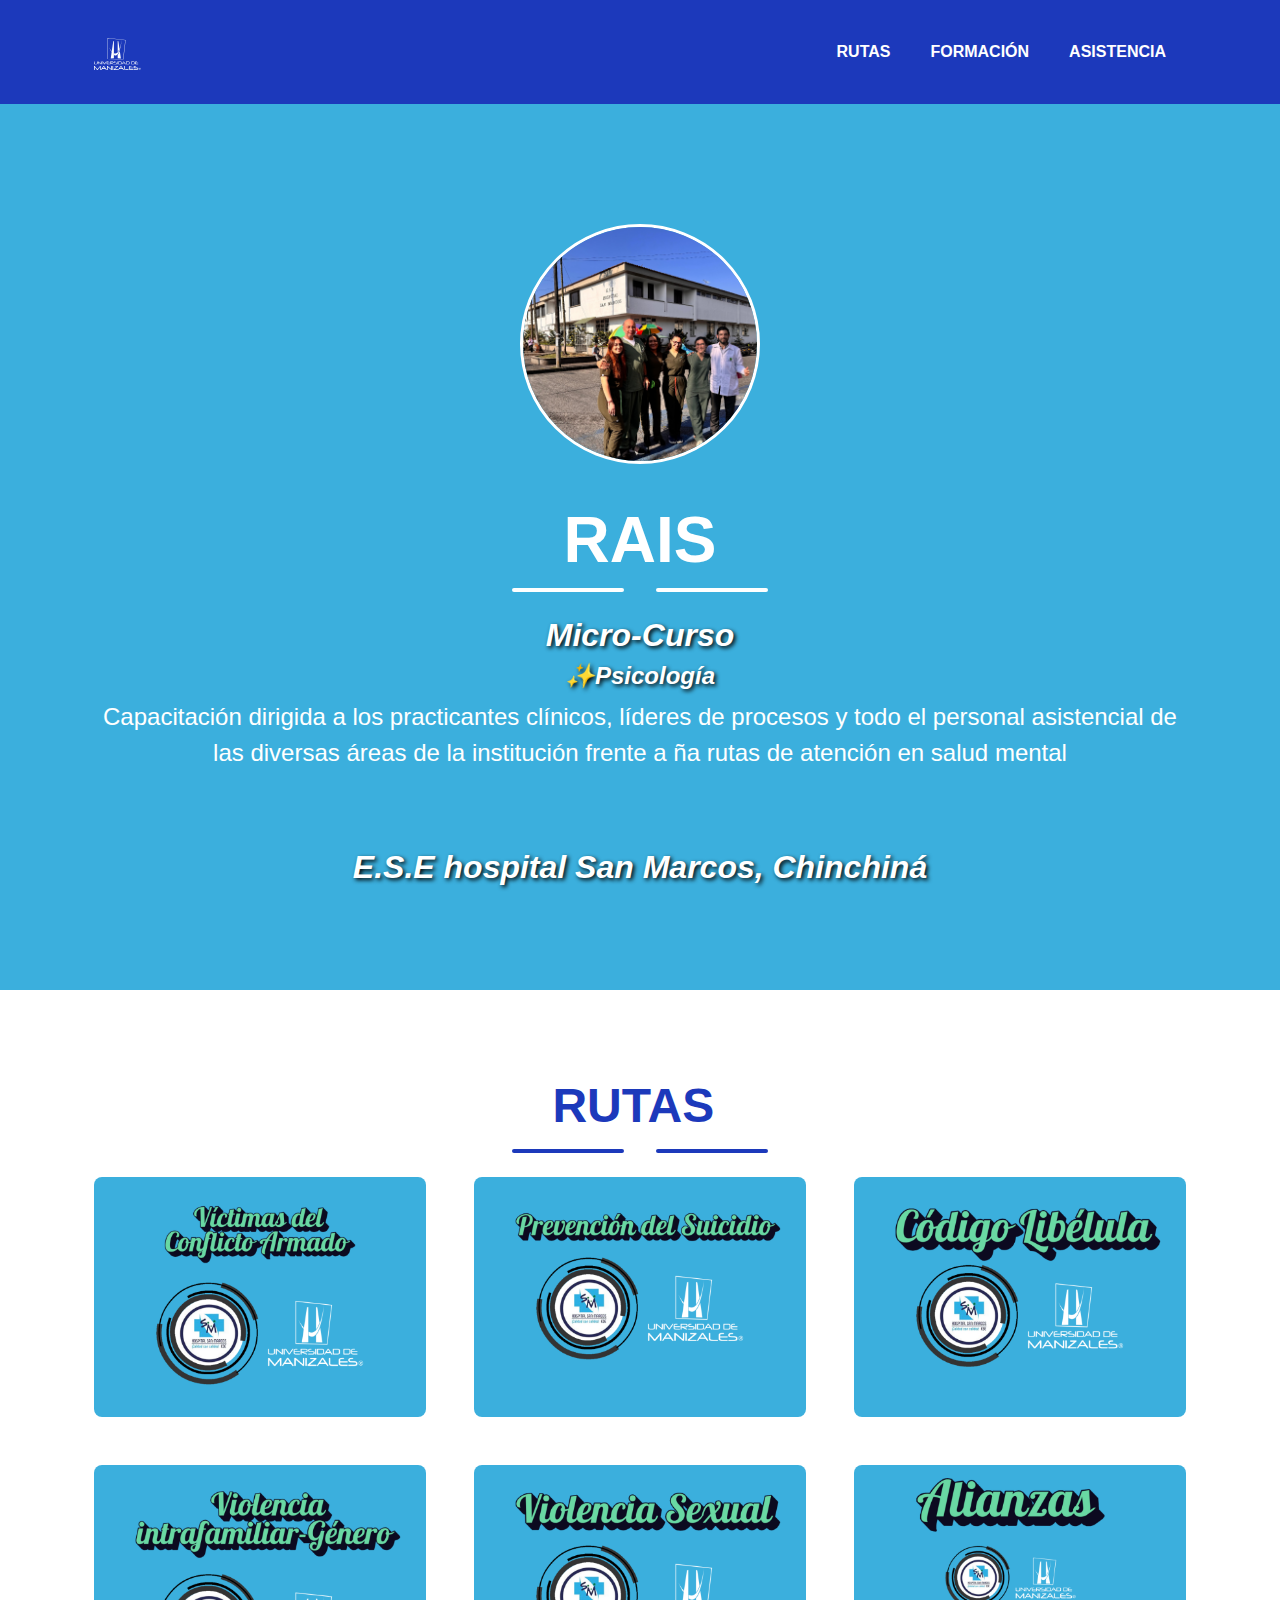
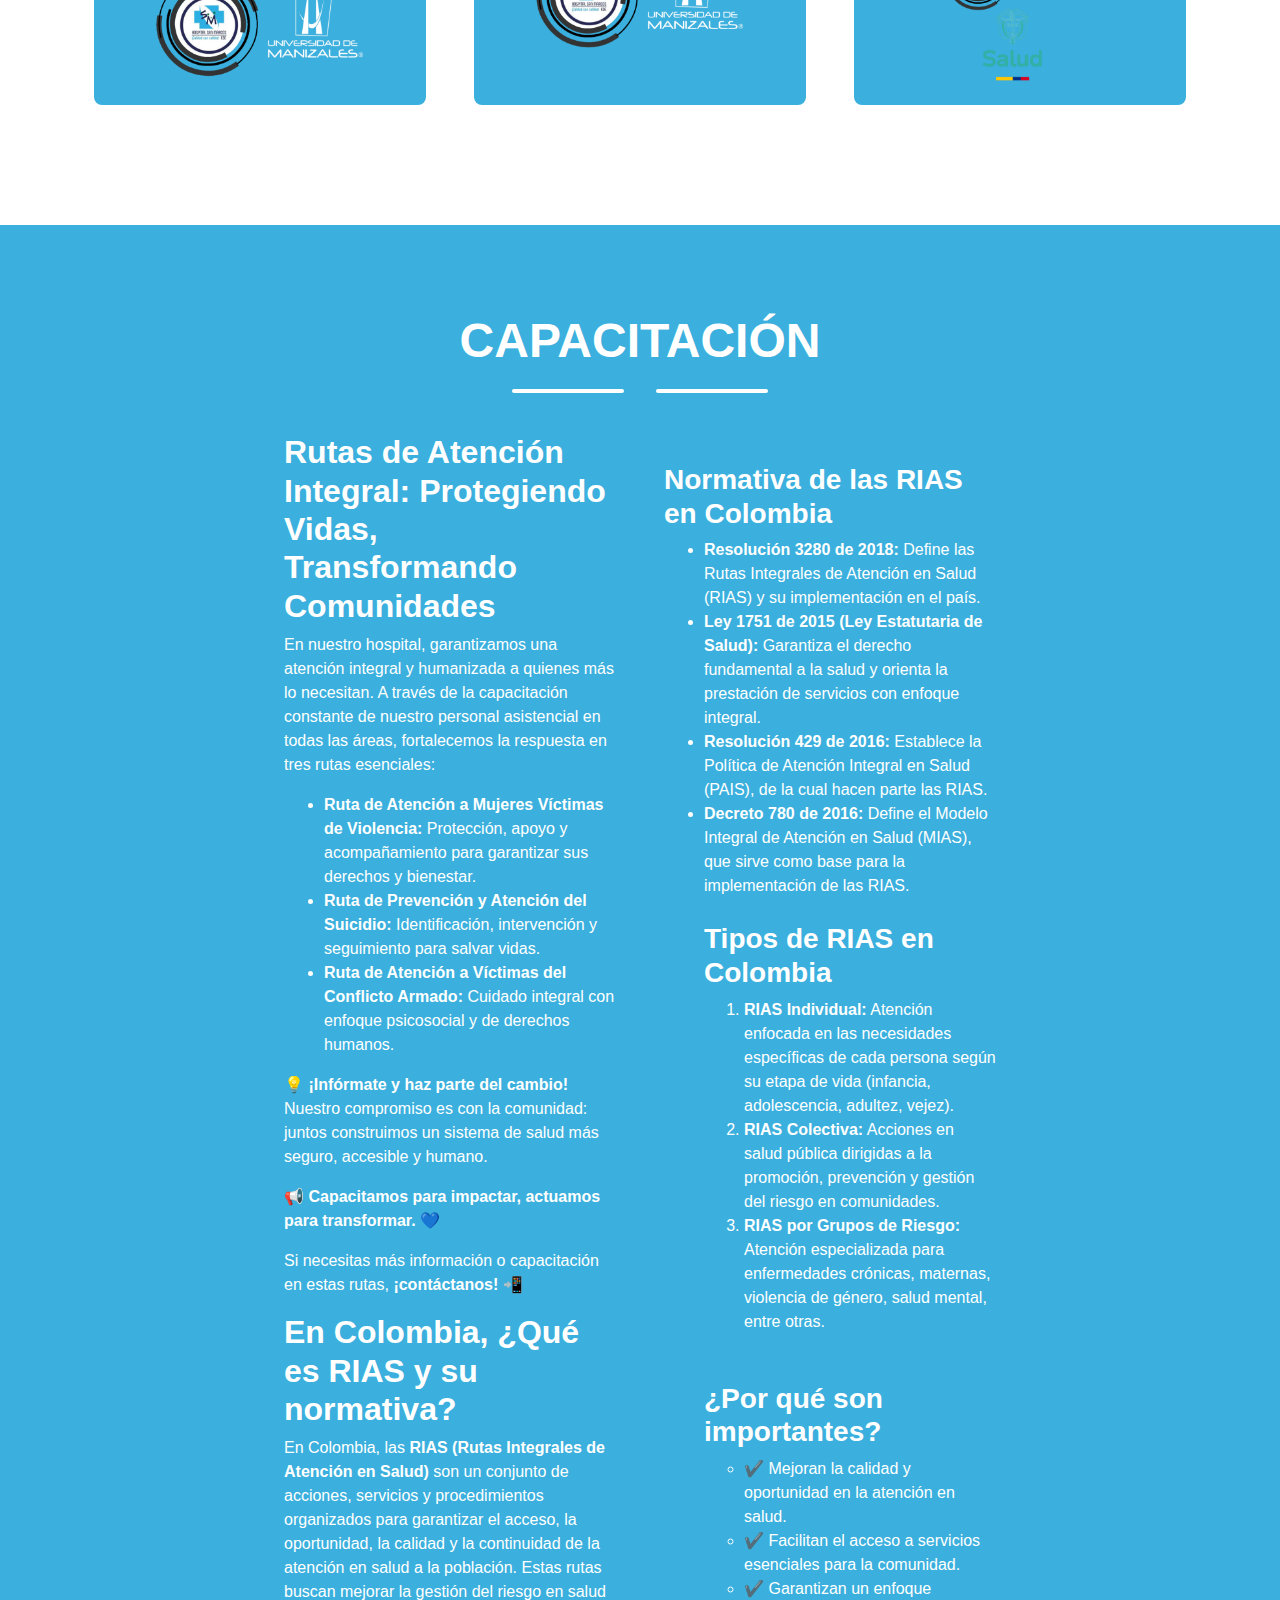
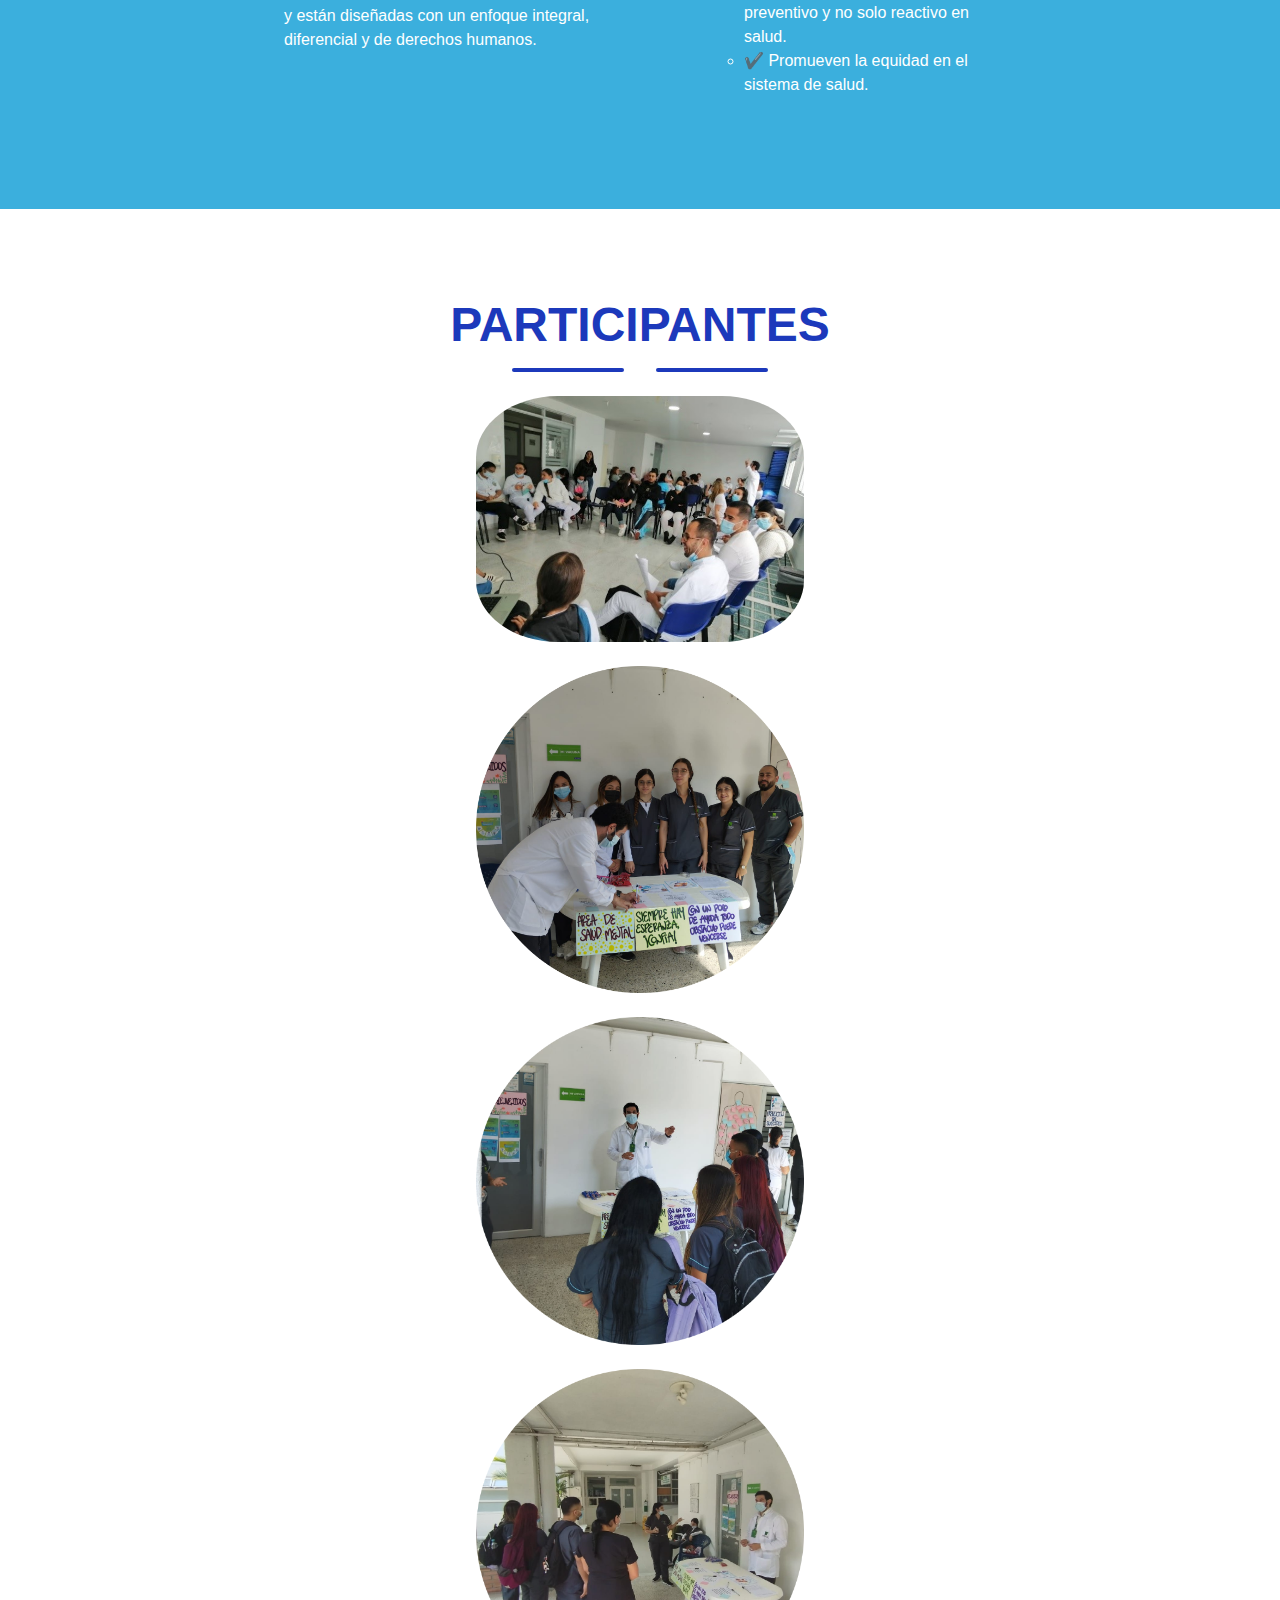
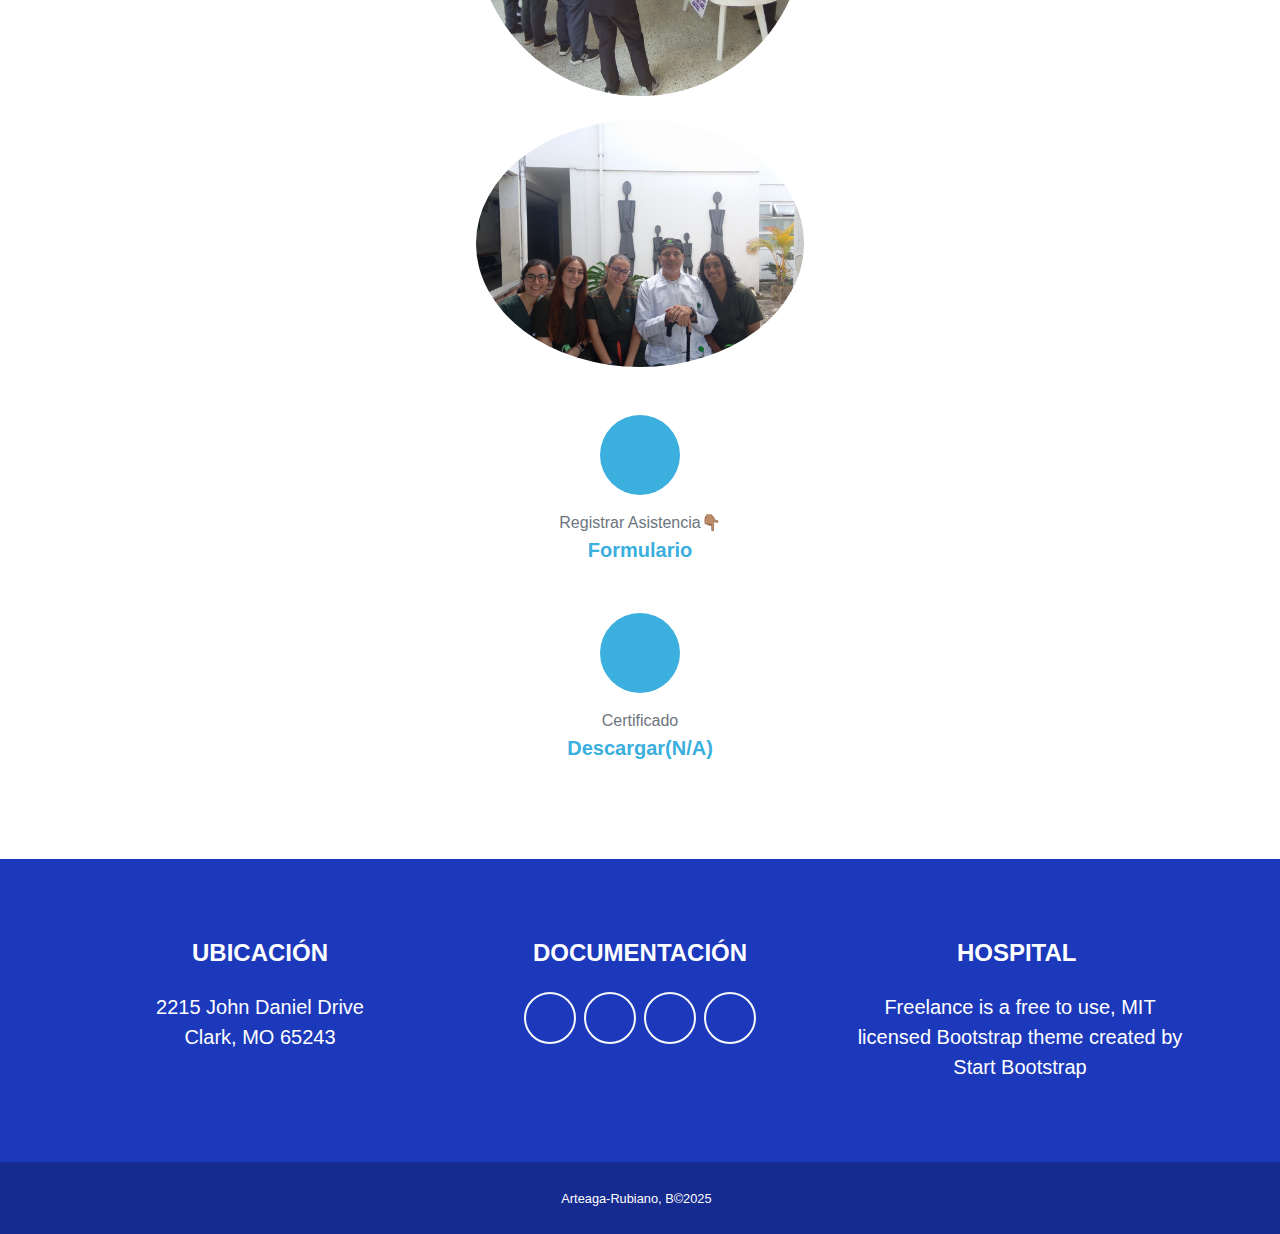
==== app/index.html @ 9b3e5418 "Add files via upload" ====
<!DOCTYPE html>
<html lang="en">
    <head>
        <meta charset="utf-8">
        <meta name="viewport" content="width=device-width, initial-scale=1, shrink-to-fit=no">
        <meta name="description" content="Curso de capacitación RAIS hospital san marcos 2025">
        <meta name="author" content="Breitner Arteaga - Psicólogo">
        <title>Curso RAIS🧿</title>
        <!-- Font Awesome icons (free version)-->
        <script src="https://cdnjs.cloudflare.com/ajax/libs/font-awesome/5.13.0/js/all.min.js" crossorigin="anonymous"></script>
        <!-- Core theme CSS (includes Bootstrap)-->
        <link href="css/styles.css" rel="stylesheet">
        <!-- Fonts CSS-->
        <link rel="stylesheet" href="css/heading.css">
        <link rel="stylesheet" href="css/body.css">
        <link rel="icon" type="image/png" href="assets/img/lideres-conscientes-colombia-2024.webp">
    <title>Micro-curso RAIS</title><br>
    </head>
    <body id="page-top">
        <nav class="navbar navbar-expand-lg bg-secondary fixed-top" id="mainNav">
            <div class="container"><a class="navbar-brand js-scroll-trigger" href="#page-top"><img id="brandImage" src="assets/img/Logo-UManizales-blanco.svg" alt=""></a>
                <button class="navbar-toggler navbar-toggler-right font-weight-bold bg-primary text-white rounded" type="button" data-toggle="collapse" data-target="#navbarResponsive" aria-controls="navbarResponsive" aria-expanded="false" aria-label="Toggle navigation">Menu <i class="fas fa-bars"></i></button>
                <div class="collapse navbar-collapse" id="navbarResponsive">
                    <ul class="navbar-nav ml-auto">
                        <li class="nav-item mx-0 mx-lg-1"><a class="nav-link py-3 px-0 px-lg-3 rounded js-scroll-trigger" href="#portfolio">RUTAS</a>
                        </li>
                        <li class="nav-item mx-0 mx-lg-1"><a class="nav-link py-3 px-0 px-lg-3 rounded js-scroll-trigger" href="#about">FORMACIÓN</a>
                        </li>
                        <li class="nav-item mx-0 mx-lg-1"><a class="nav-link py-3 px-0 px-lg-3 rounded js-scroll-trigger" href="#contact">ASISTENCIA</a>
                        </li>
                    </ul>
                </div>
            </div>
        </nav>
        <header class="masthead bg-primary text-white text-center">
            <div class="container d-flex align-items-center flex-column">
                <!-- Masthead Avatar Image--><img class="masthead-avatar mb-5" src="assets/img/foto-psicologia-chinchina-2025.jpg" alt="">
                <!-- Masthead Heading-->
                <h1 class="masthead-heading mb-0">RAIS</h1>
                <!-- Icon Divider-->
                <div class="divider-custom divider-light">
                    <div class="divider-custom-line"></div>
                    <div class="divider-custom-icon"><i class="fas fa-star"></i></div>
                    <div class="divider-custom-line"></div>
                </div>
                <!-- Masthead Subheading-->
                <h2 style="font-style: italic; color: white; text-shadow: 2px 2px 4px black;">
                   Micro-Curso
                </h2>
                <h4 style="font-style: italic; color: white; text-shadow: 2px 2px 4px black;">
                ✨Psicología
                 </h4>
                
                <p class="pre-wrap masthead-subheading font-weight-light mb-0">Capacitación dirigida a los practicantes clínicos, líderes de procesos y todo el personal asistencial de las diversas áreas de la institución frente a ña rutas de atención en salud mental</p>
                <h2 style="font-style: italic; color: white; text-shadow: 2px 2px 4px black;"><br><br>
                E.S.E hospital San Marcos, Chinchiná   
                 </h2>
            </div>
        </header>
        <section class="page-section portfolio" id="portfolio">
            <div class="container">
                <!-- Portfolio Section Heading-->
                <div class="text-center">
                    <h2 class="page-section-heading text-secondary mb-0 d-inline-block">RUTAS </h2>
                </div>
                <!-- Icon Divider-->
                <div class="divider-custom">
                    <div class="divider-custom-line"></div>
                    <div class="divider-custom-icon"><i class="fas fa-star"></i></div>
                    <div class="divider-custom-line"></div>
                </div>
                <!-- Portfolio Grid Items-->
                <div class="row justify-content-center">
                    <!-- Portfolio Items-->
                    <div class="col-md-6 col-lg-4 mb-5">
                        <div class="portfolio-item mx-auto" data-toggle="modal" data-target="#portfolioModal0">
                            <div class="portfolio-item-caption d-flex align-items-center justify-content-center h-100 w-100">
                                <div class="portfolio-item-caption-content text-center text-white"><i class="fas fa-plus fa-3x"></i></div>
                            </div><img class="img-fluid" src="[data-uri]" alt="VCA"/>
                        </div>
                    </div>
                    <div class="col-md-6 col-lg-4 mb-5">
                        <div class="portfolio-item mx-auto" data-toggle="modal" data-target="#portfolioModal1">
                            <div class="portfolio-item-caption d-flex align-items-center justify-content-center h-100 w-100">
                                <div class="portfolio-item-caption-content text-center text-white"><i class="fas fa-plus fa-3x"></i></div>
                            </div><img class="img-fluid" src="[data-uri]" alt="Suicidio"/>
                        </div>
                    </div>
                    <div class="col-md-6 col-lg-4 mb-5">
                        <div class="portfolio-item mx-auto" data-toggle="modal" data-target="#portfolioModal2">
                            <div class="portfolio-item-caption d-flex align-items-center justify-content-center h-100 w-100">
                                <div class="portfolio-item-caption-content text-center text-white"><i class="fas fa-plus fa-3x"></i></div>
                            </div><img class="img-fluid" src="[data-uri]" alt="IVE"/>
                        </div>
                    </div>
                    <div class="col-md-6 col-lg-4 mb-5">
                        <div class="portfolio-item mx-auto" data-toggle="modal" data-target="#portfolioModal3">
                            <div class="portfolio-item-caption d-flex align-items-center justify-content-center h-100 w-100">
                                <div class="portfolio-item-caption-content text-center text-white"><i class="fas fa-plus fa-3x"></i></div>
                            </div><img class="img-fluid" src="[data-uri]" alt="Doméstica "/>
                        </div>
                    </div>
                    <div class="col-md-6 col-lg-4 mb-5">
                        <div class="portfolio-item mx-auto" data-toggle="modal" data-target="#portfolioModal4">
                            <div class="portfolio-item-caption d-flex align-items-center justify-content-center h-100 w-100">
                                <div class="portfolio-item-caption-content text-center text-white"><i class="fas fa-plus fa-3x"></i></div>
                            </div><img class="img-fluid" src="[data-uri]" alt="Abuso"/>
                        </div>
                    </div>
                    <div class="col-md-6 col-lg-4 mb-5">
                        <div class="portfolio-item mx-auto" data-toggle="modal" data-target="#portfolioModal5">
                            <div class="portfolio-item-caption d-flex align-items-center justify-content-center h-100 w-100">
                                <div class="portfolio-item-caption-content text-center text-white"><i class="fas fa-plus fa-3x"></i></div>
                            </div><img class="img-fluid" src="assets/img/portfolio/Alianzas.png" alt="Equipo Umanizales"/>
                        </div>
                    </div>
                </div>
            </div>
        </section>
        <!-- Portfolio Modal-->
        <div class="portfolio-modal modal fade" id="portfolioModal0" tabindex="-1" role="dialog" aria-labelledby="#portfolioModal0Label" aria-hidden="true">
            <div class="modal-dialog modal-xl" role="document">
                <div class="modal-content">
                    <button class="close" type="button" data-dismiss="modal" aria-label="Close"><span aria-hidden="true"><i class="fas fa-times"></i></span></button>
                    <div class="modal-body text-center">
                        <div class="container">
                            <div class="row justify-content-center">
                                <div class="col-lg-8">
                                    <!-- Portfolio Modal - Title-->
                                    <h2 class="portfolio-modal-title text-secondary mb-0">VCA</h2>
                                    <!-- Icon Divider-->
                                    <div class="divider-custom">
                                        <div class="divider-custom-line"></div>
                                        <div class="divider-custom-icon"><i class="fas fa-star"></i></div>
                                        <div class="divider-custom-line"></div>
                                    </div>
                                    <!-- Portfolio Modal - Image--><img class="img-fluid rounded mb-5" src="[data-uri]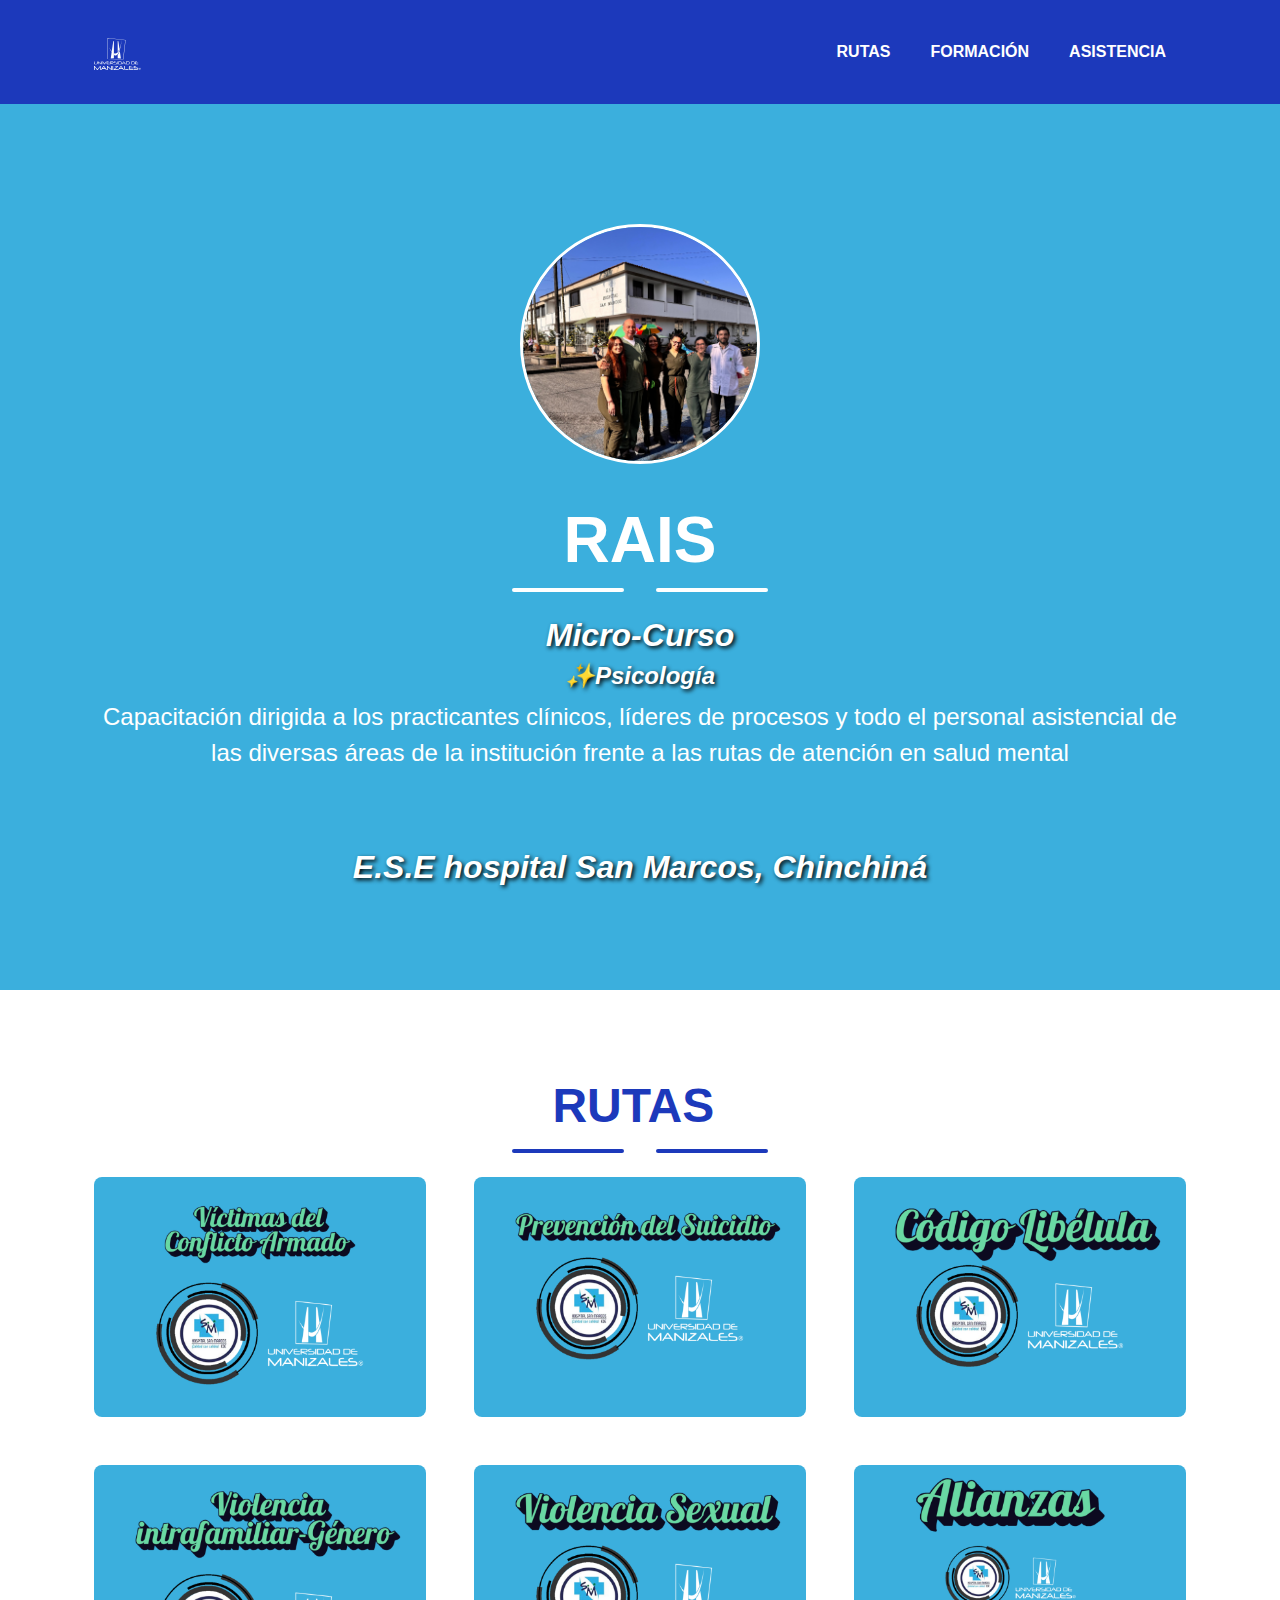
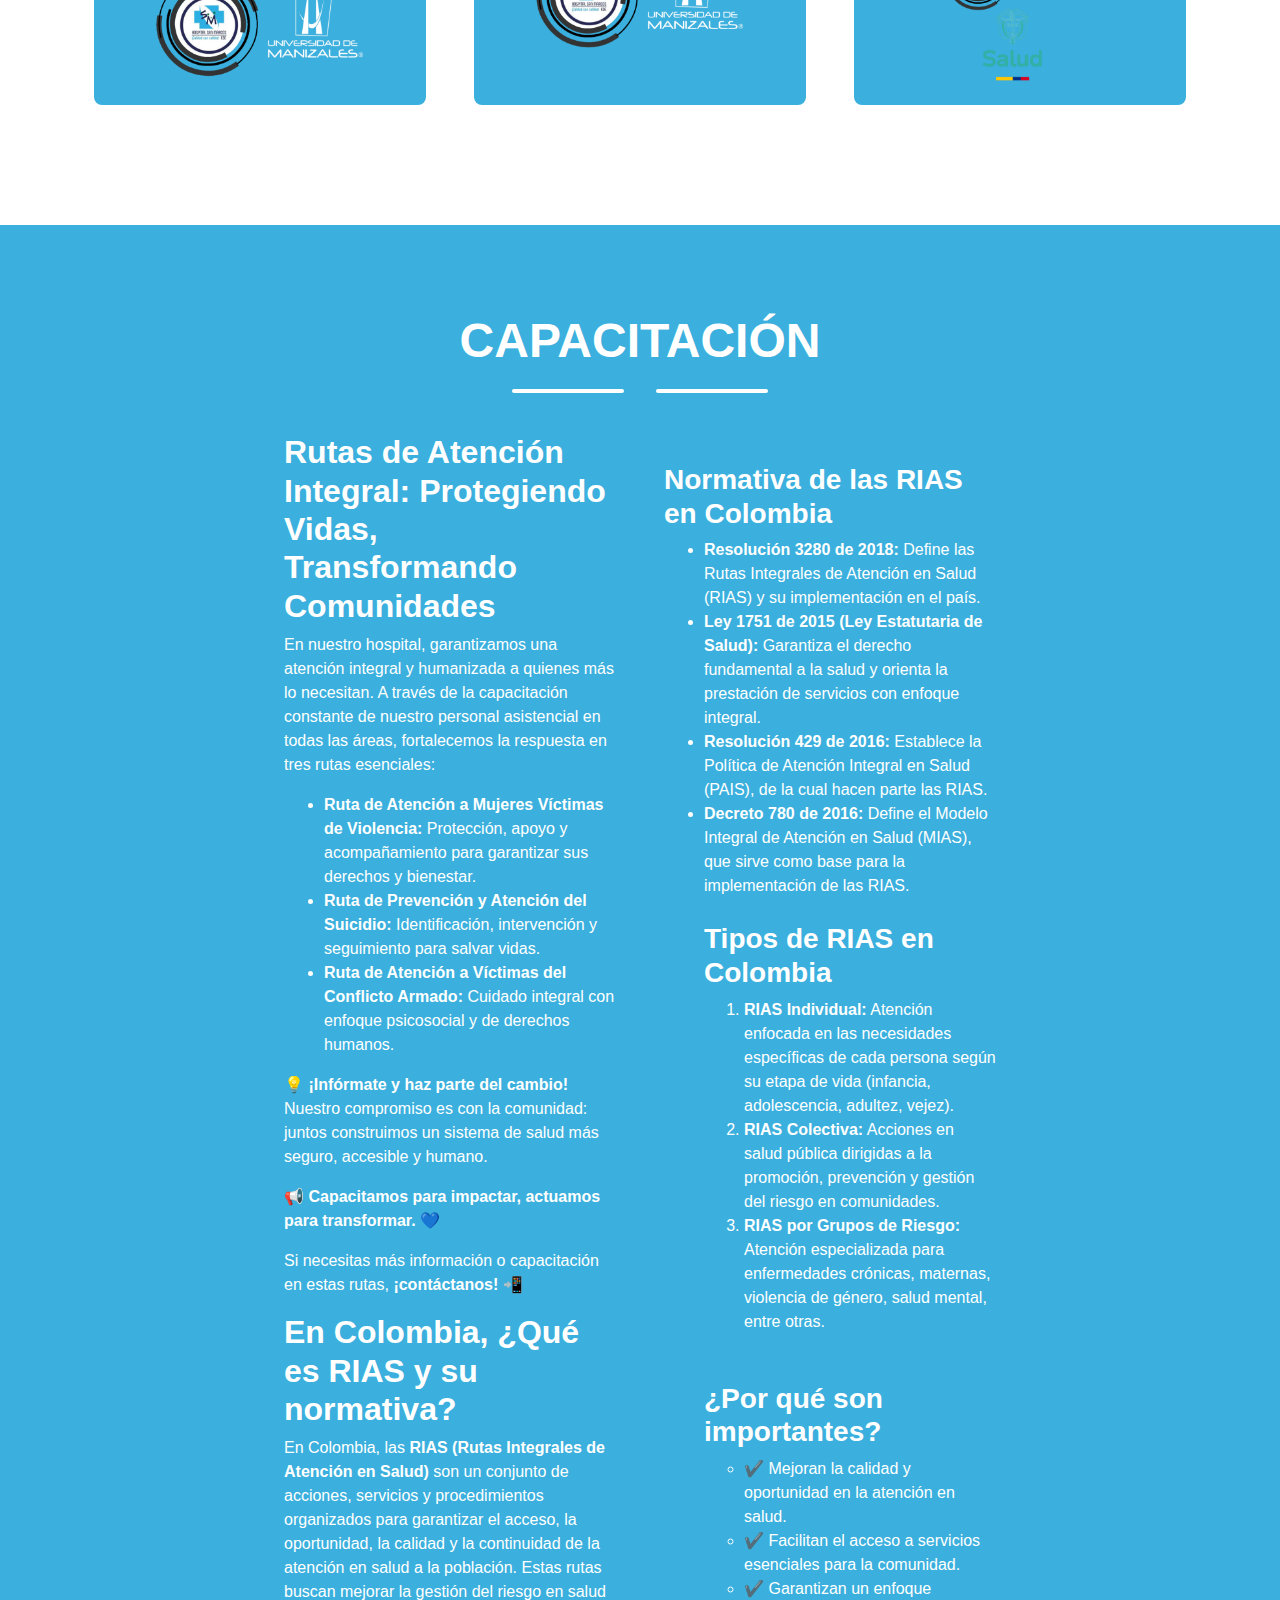
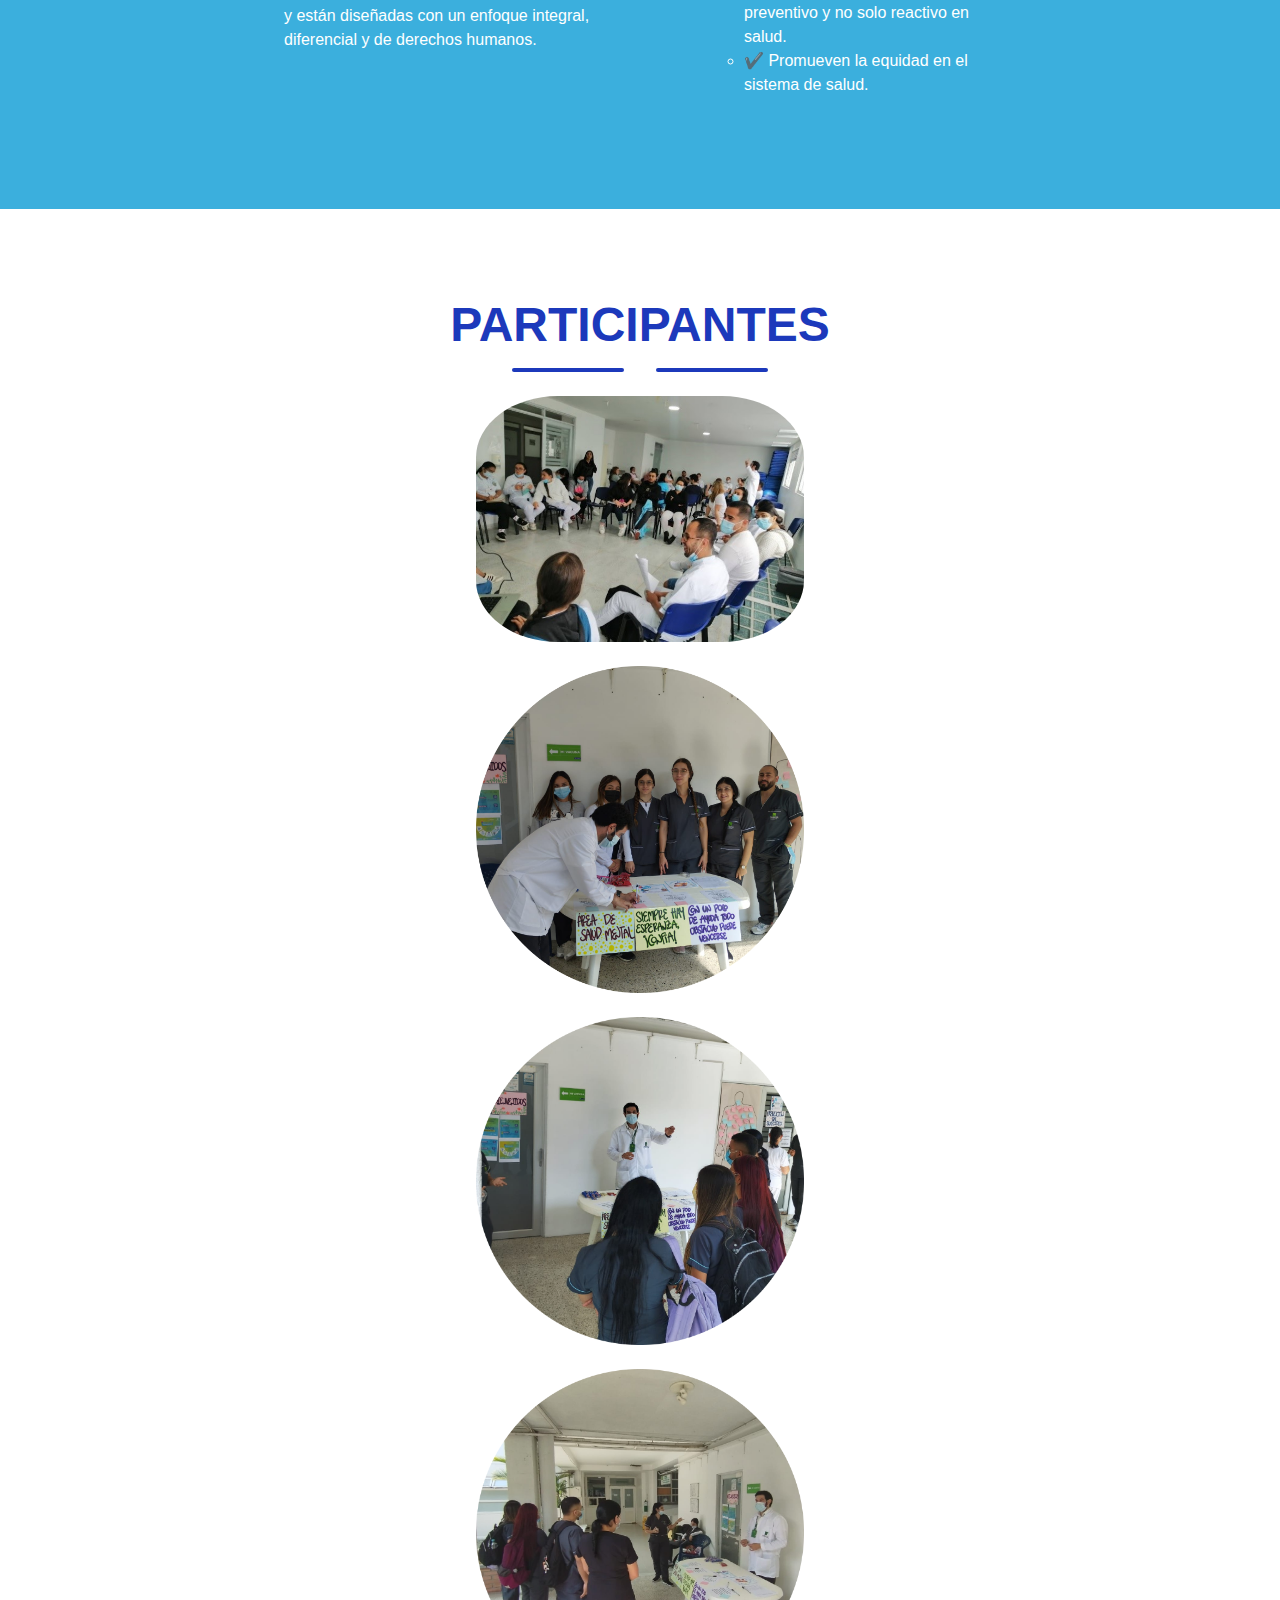
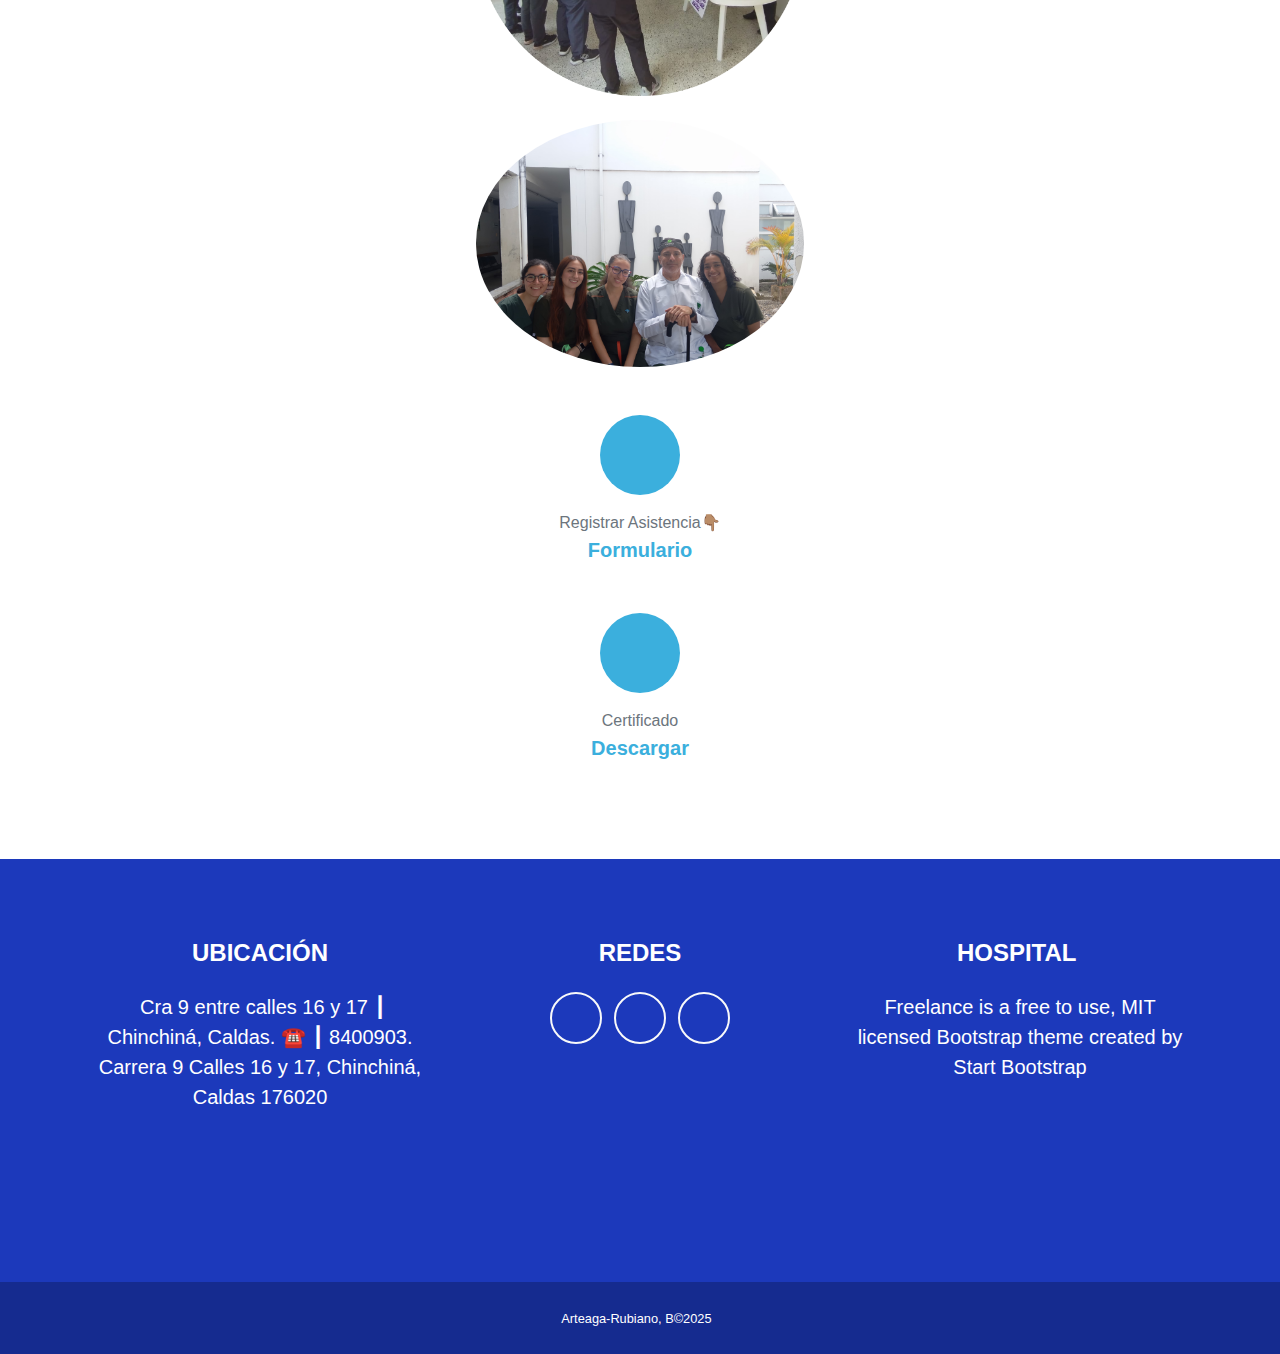
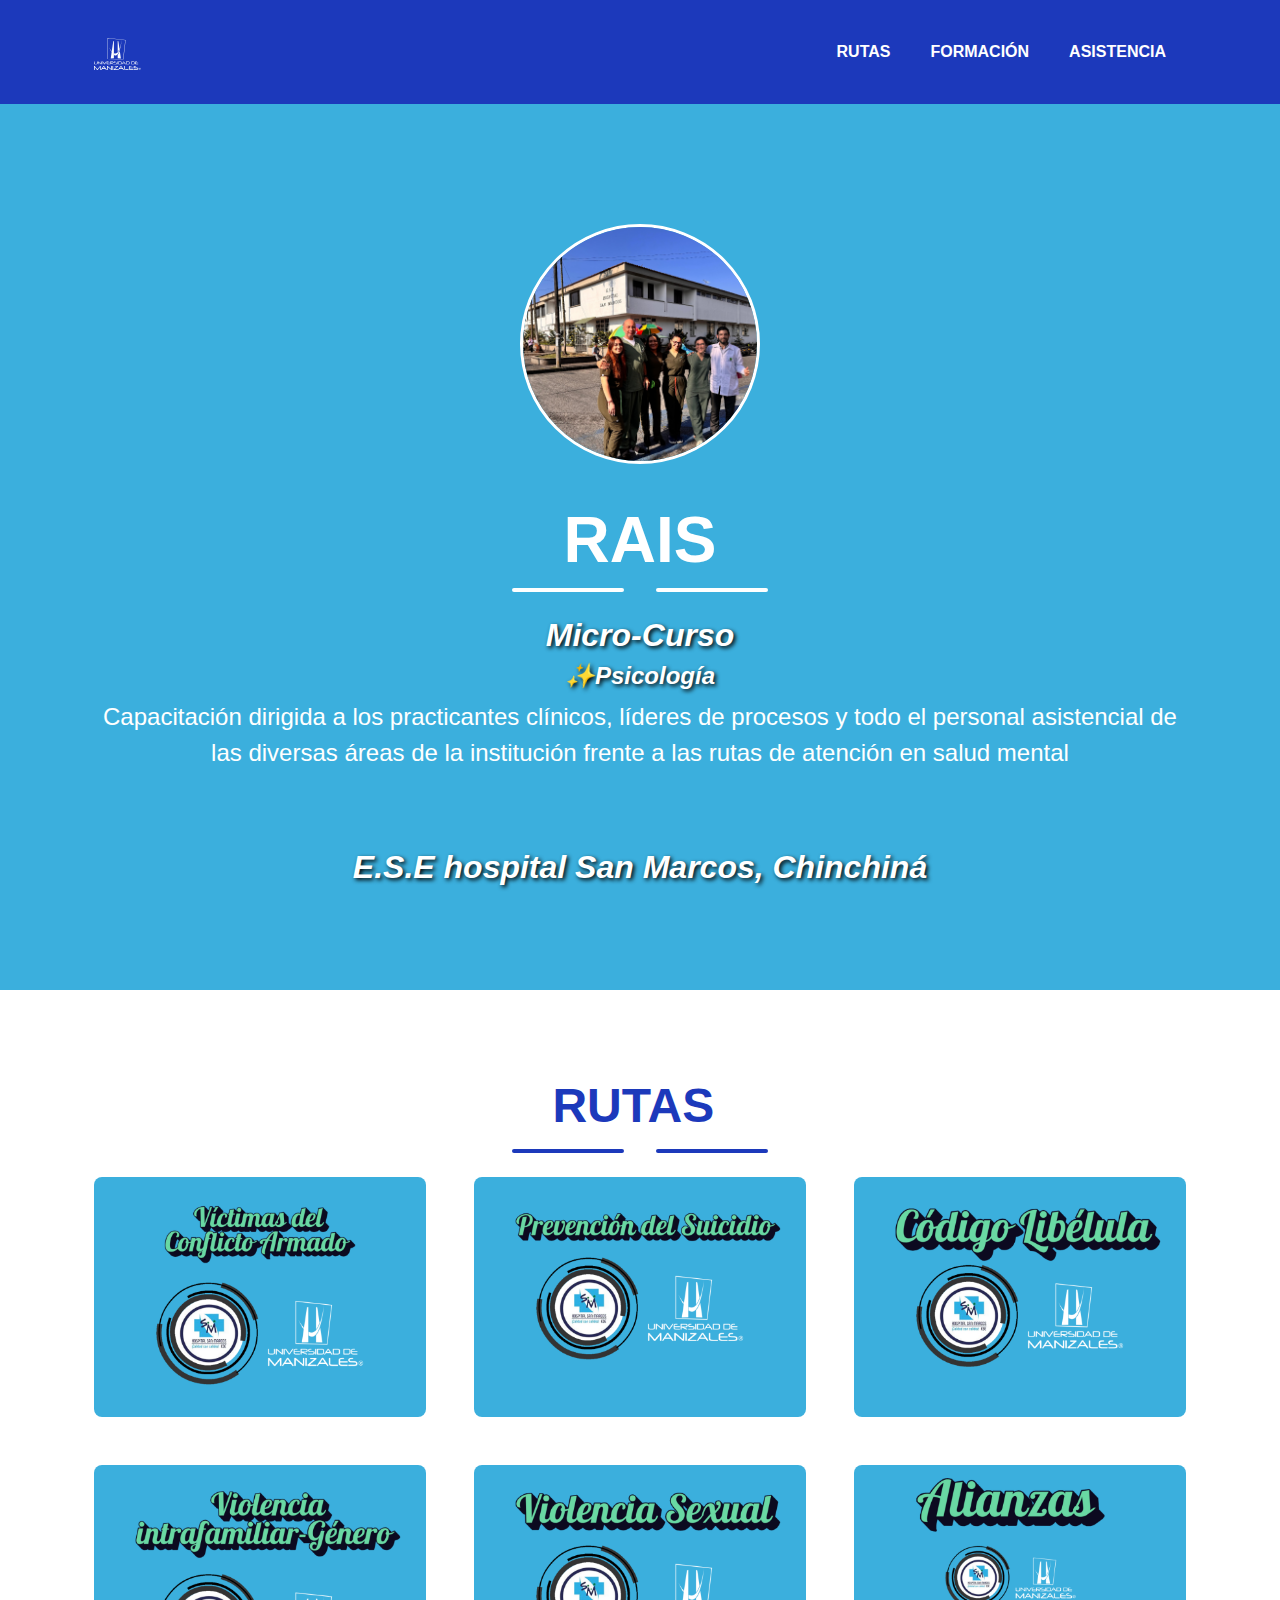
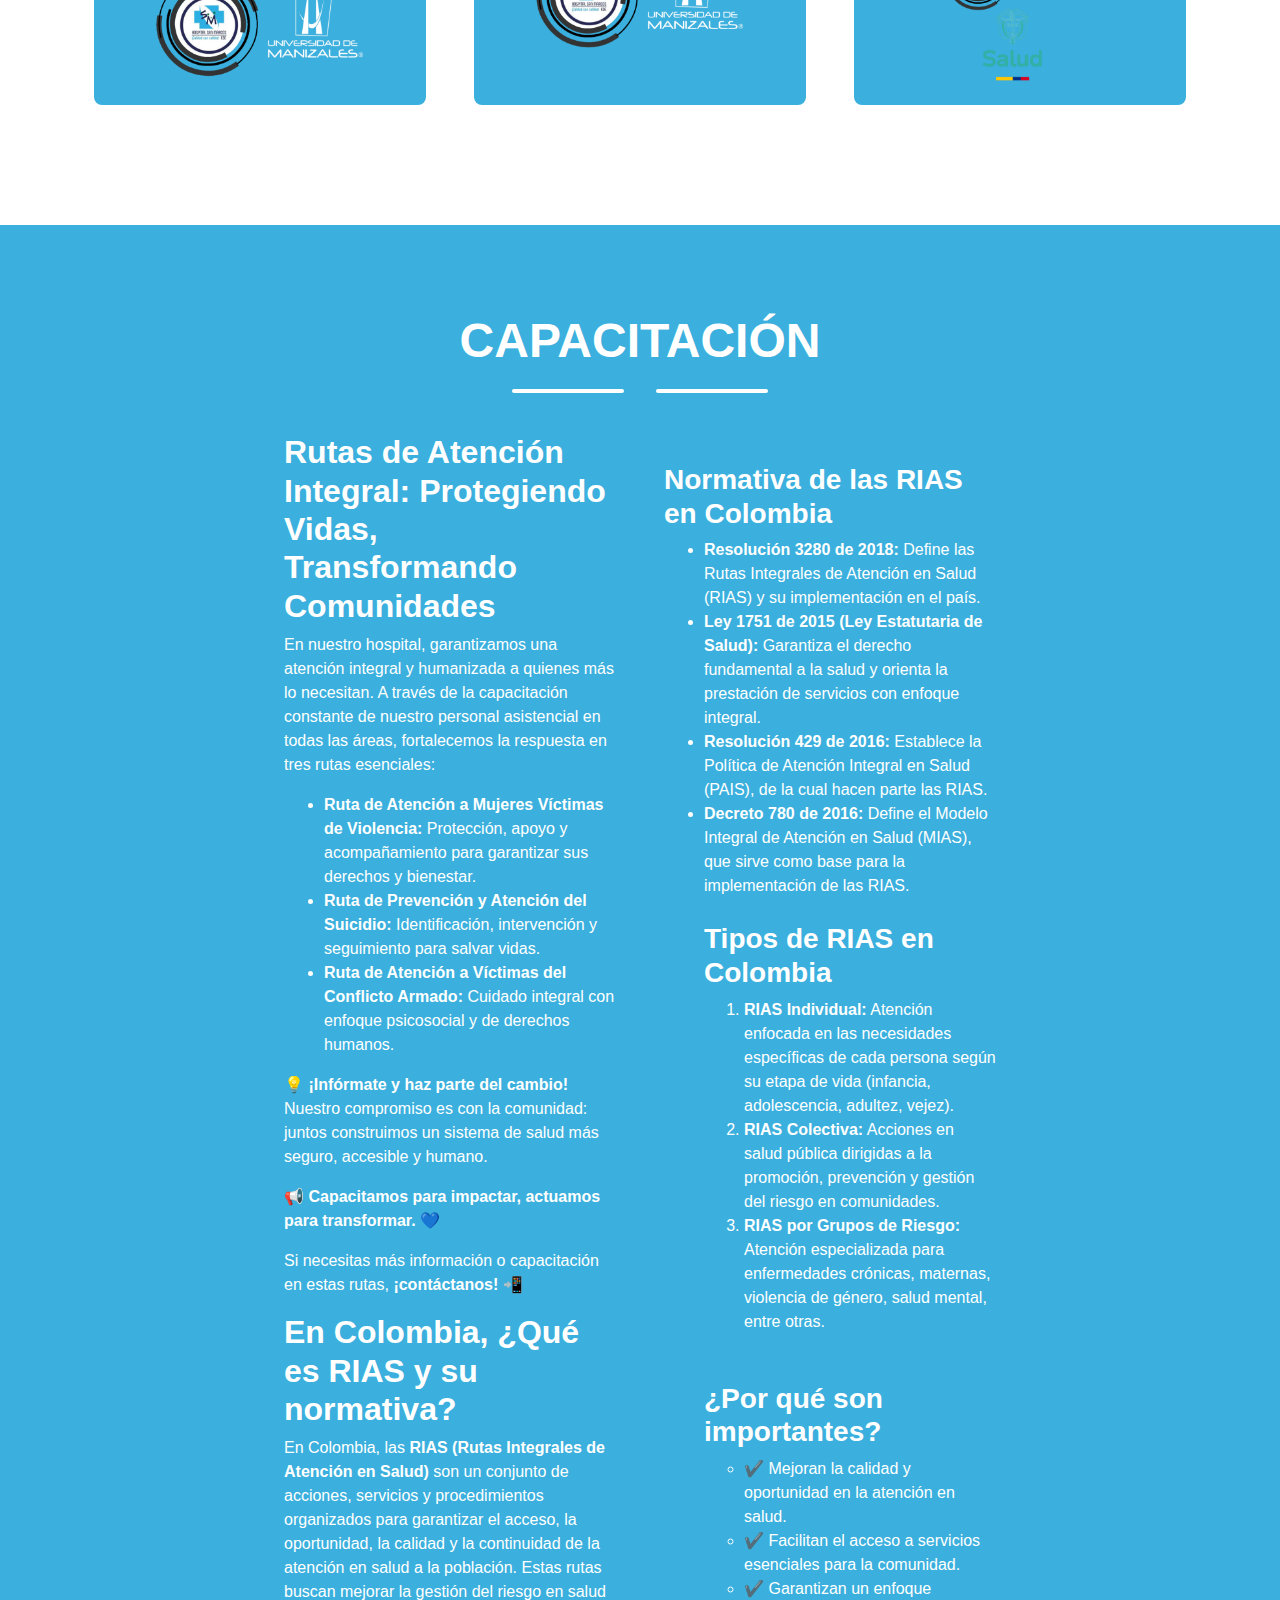
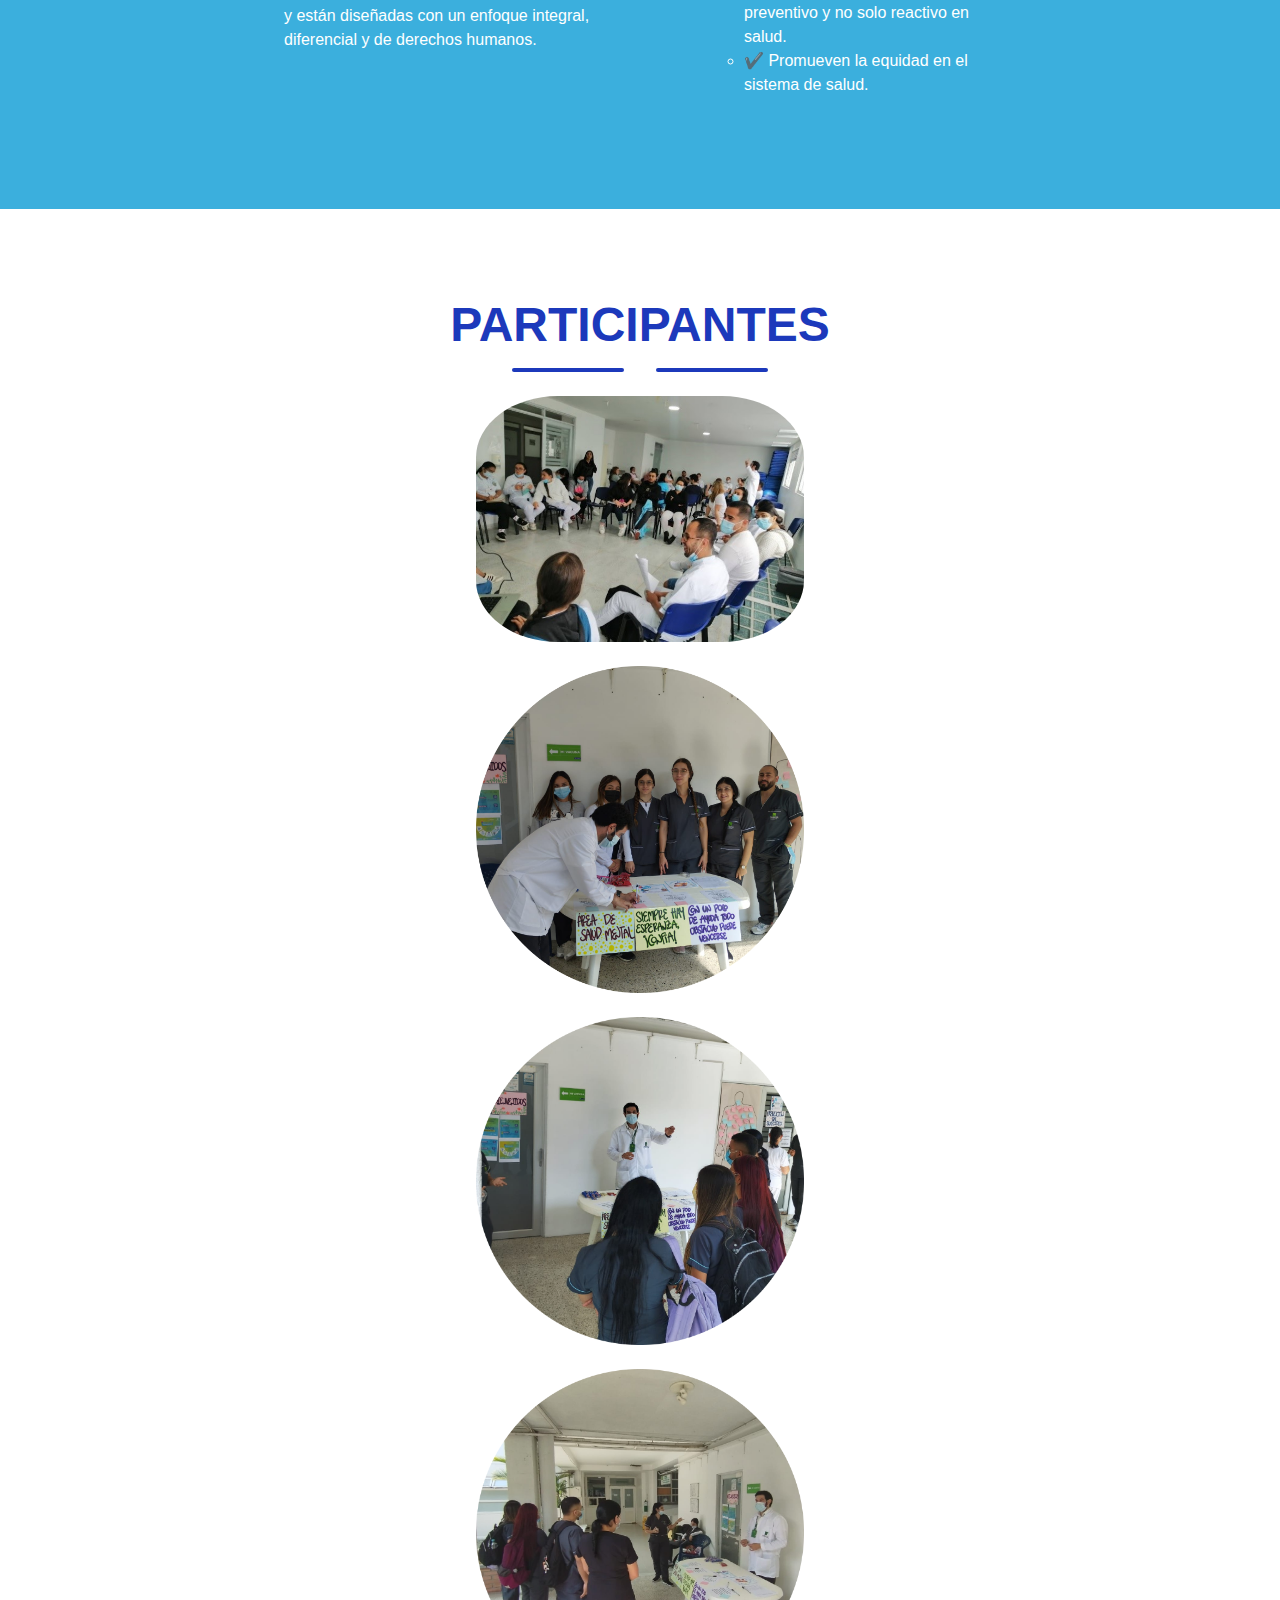
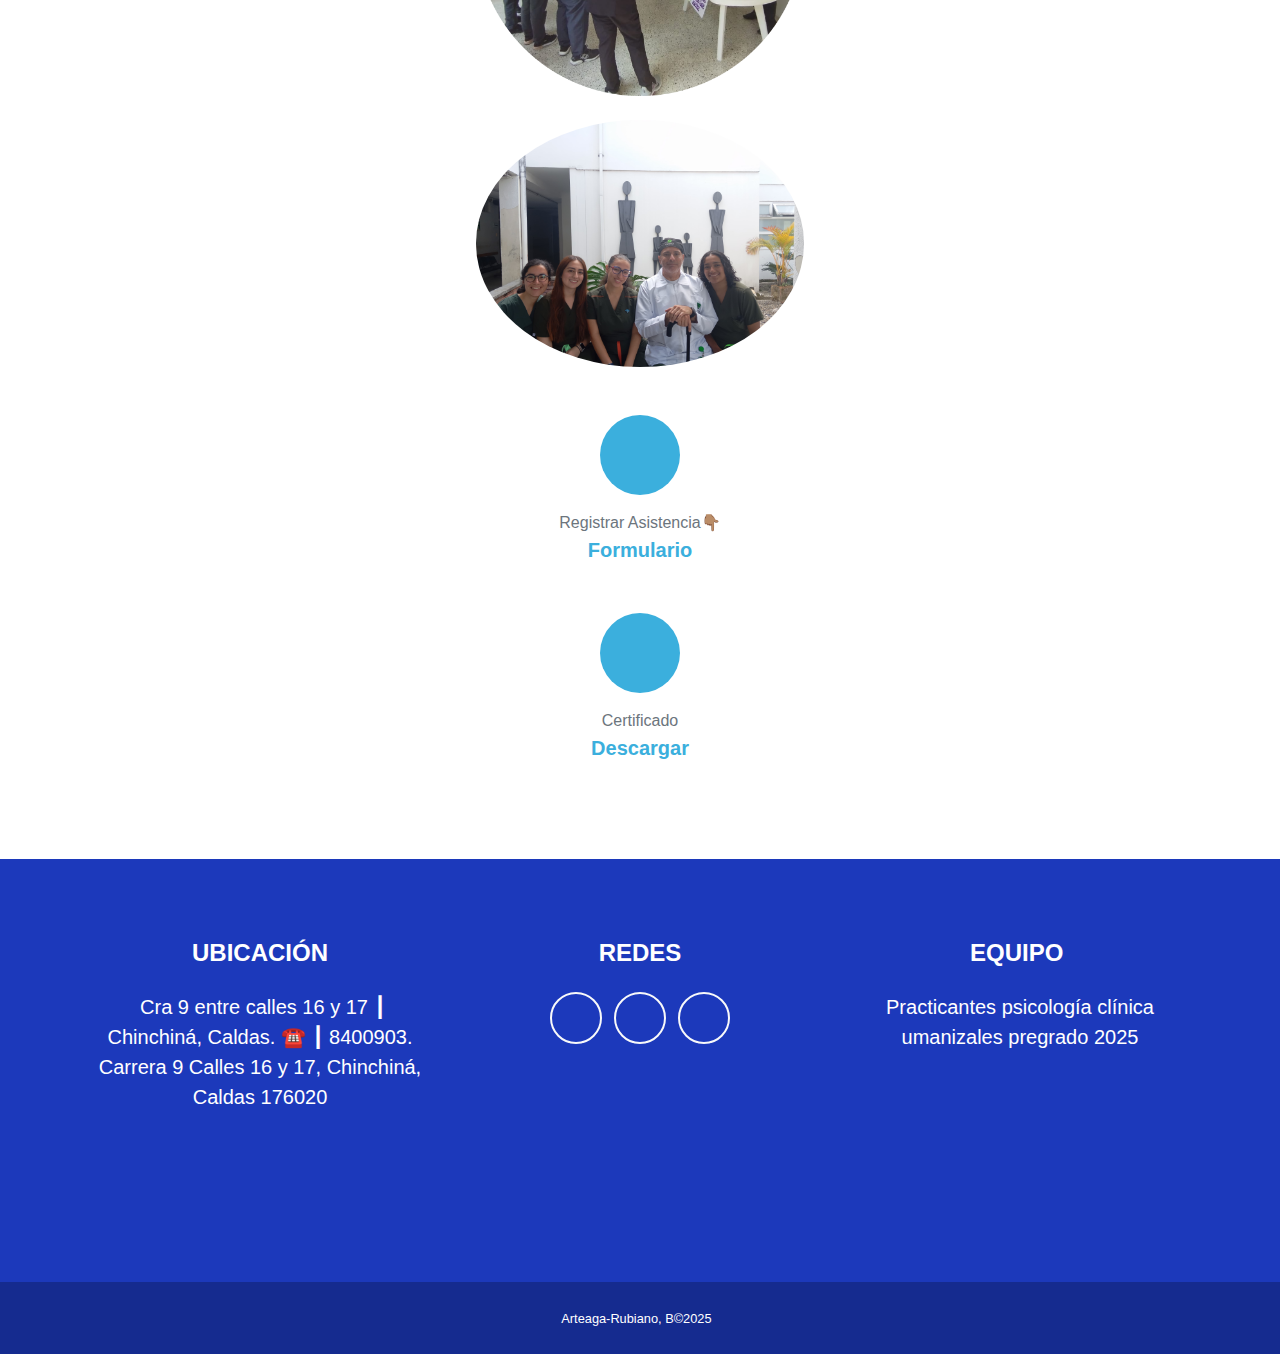
